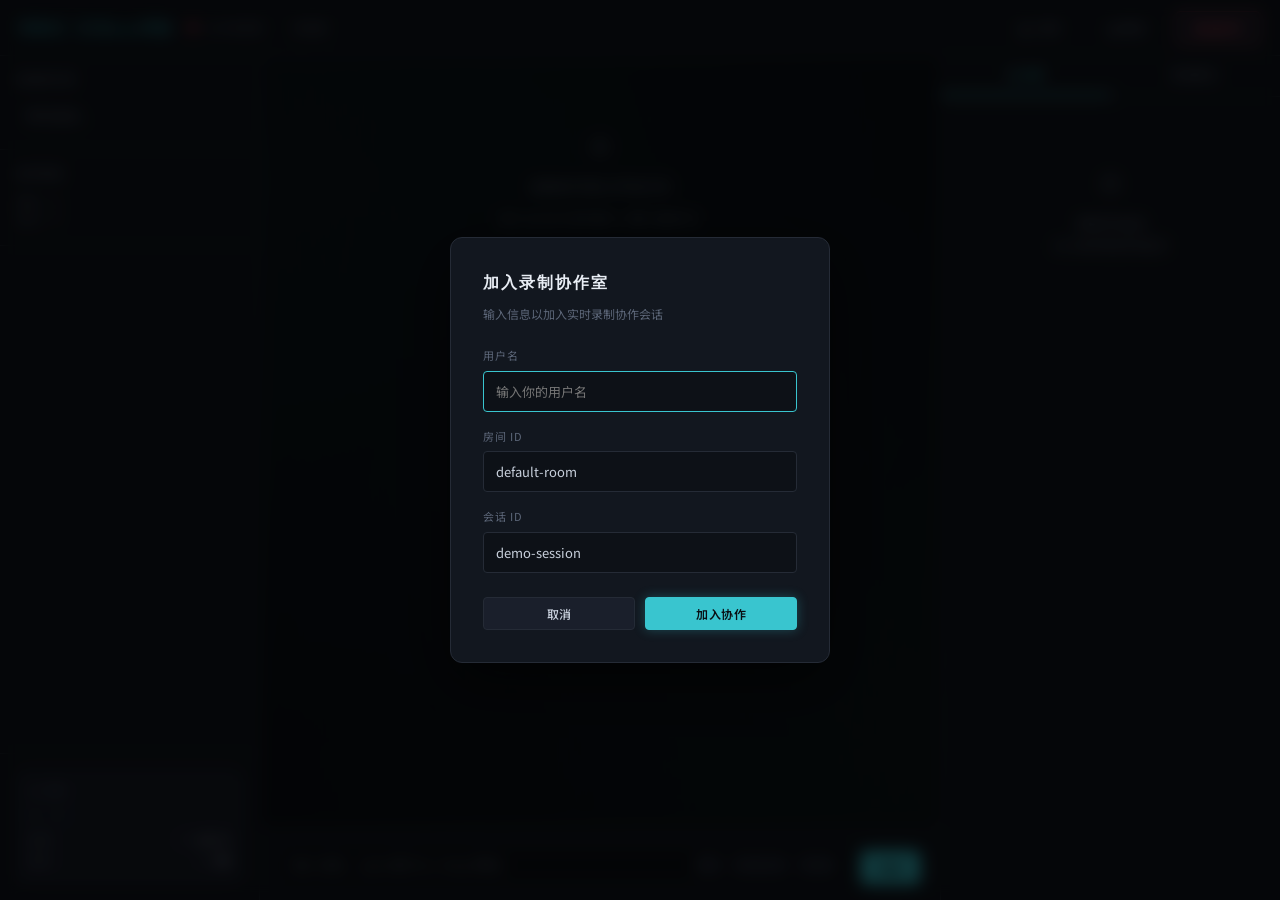
==== static/collab.html @ d2443d6e "Initial commit: Auto Agent Workflow - cross-platform desktop and web automation system FastAPI backe" ====
<!DOCTYPE html>
<html lang="zh-CN">
<head>
<meta charset="UTF-8">
<meta name="viewport" content="width=device-width, initial-scale=1.0">
<title>录制协作室 — Auto Agent Workflow</title>
<link rel="preconnect" href="https://fonts.googleapis.com">
<link rel="preconnect" href="https://fonts.gstatic.com" crossorigin>
<link href="https://fonts.googleapis.com/css2?family=Bruno+Ace&family=DM+Mono:wght@300;400;500&family=Noto+Sans+SC:wght@300;400;500;700&display=swap" rel="stylesheet">
<style>
:root {
  --bg-deep: #0a0e14;
  --bg-panel: #12171f;
  --bg-elevated: #1a1f2b;
  --bg-input: #0d1117;
  --border: #252b36;
  --border-active: #3b4456;
  --text-dim: #5c6678;
  --text-body: #8b95a5;
  --text-bright: #c8d0dc;
  --text-white: #e8edf4;
  --accent-cyan: #39c5cf;
  --accent-green: #4cdf8b;
  --accent-red: #f04b5c;
  --accent-amber: #f0b34b;
  --accent-blue: #4b8bf0;
  --accent-purple: #9b6bf0;
  --accent-cyan-dim: rgba(57,197,207,0.15);
  --accent-green-dim: rgba(76,223,139,0.15);
  --accent-red-dim: rgba(240,75,92,0.15);
  --glow-cyan: 0 0 12px rgba(57,197,207,0.3);
  --glow-green: 0 0 12px rgba(76,223,139,0.3);
  --radius-sm: 4px;
  --radius: 8px;
  --radius-lg: 12px;
  --font-display: 'Bruno Ace', system-ui, sans-serif;
  --font-mono: 'DM Mono', 'SF Mono', monospace;
  --font-body: 'Noto Sans SC', system-ui, -apple-system, sans-serif;
}

* { margin: 0; padding: 0; box-sizing: border-box; }

body {
  background: var(--bg-deep);
  color: var(--text-body);
  font-family: var(--font-body);
  font-size: 14px;
  line-height: 1.6;
  height: 100vh;
  overflow: hidden;
  display: flex;
  flex-direction: column;
}

body::before {
  content: '';
  position: fixed; inset: 0;
  background: 
    radial-gradient(ellipse at 20% 20%, rgba(57,197,207,0.04) 0%, transparent 55%),
    radial-gradient(ellipse at 80% 80%, rgba(76,223,139,0.03) 0%, transparent 55%),
    url("data:image/svg+xml,%3Csvg viewBox='0 0 256 256' xmlns='http://www.w3.org/2000/svg'%3E%3Cfilter id='n'%3E%3CfeTurbulence type='fractalNoise' baseFrequency='0.85' numOctaves='4' stitchTiles='stitch'/%3E%3C/filter%3E%3Crect width='100%25' height='100%25' filter='url(%23n)' opacity='0.025'/%3E%3C/svg%3E");
  pointer-events: none; z-index: 0;
}

header {
  background: var(--bg-panel);
  border-bottom: 1px solid var(--border);
  padding: 0 20px;
  height: 56px;
  display: flex;
  align-items: center;
  justify-content: space-between;
  z-index: 10;
  flex-shrink: 0;
}

.header-left {
  display: flex; align-items: center; gap: 16px;
}

.logo {
  font-family: var(--font-display);
  font-size: 15px;
  letter-spacing: 3px;
  color: var(--accent-cyan);
  text-transform: uppercase;
  text-shadow: 0 0 20px rgba(57,197,207,0.4);
}

.status-dot {
  width: 7px; height: 7px;
  border-radius: 50%;
  display: inline-block;
  margin-right: 6px;
}

.status-dot.online { background: var(--accent-green); box-shadow: var(--glow-green); }
.status-dot.offline { background: var(--accent-red); box-shadow: 0 0 8px rgba(240,75,92,0.4); }
.status-dot.loading { background: var(--accent-amber); box-shadow: 0 0 8px rgba(240,179,75,0.4); animation: pulse 1s infinite; }

@keyframes pulse { 0%,100% { opacity:1 } 50% { opacity:0.4 } }

.header-status {
  font-size: 11px; color: var(--text-dim);
  display: flex; align-items: center; gap: 14px;
}

.header-status span {
  display: flex; align-items: center; gap: 4px;
}

.header-right {
  display: flex; align-items: center; gap: 12px;
}

.btn {
  font-family: var(--font-body);
  font-size: 12px;
  font-weight: 500;
  padding: 7px 16px;
  border: 1px solid var(--border);
  border-radius: var(--radius-sm);
  background: var(--bg-elevated);
  color: var(--text-bright);
  cursor: pointer;
  transition: all 0.15s;
  letter-spacing: 0.5px;
}

.btn:hover { border-color: var(--border-active); background: #1e2532; }
.btn:active { transform: scale(0.97); }

.btn-primary {
  background: var(--accent-cyan);
  border-color: var(--accent-cyan);
  color: var(--bg-deep);
  font-weight: 600;
  box-shadow: var(--glow-cyan);
}
.btn-primary:hover { background: #4bd5df; }

.btn-ghost { background: transparent; border-color: transparent; color: var(--text-dim); }
.btn-ghost:hover { color: var(--text-bright); background: rgba(255,255,255,0.03); }

.btn-red { border-color: var(--accent-red); color: var(--accent-red); }
.btn-red:hover { background: var(--accent-red-dim); border-color: var(--accent-red); }

main {
  flex: 1;
  display: flex;
  overflow: hidden;
  position: relative; z-index: 1;
}

.sidebar {
  width: 260px;
  background: var(--bg-panel);
  border-right: 1px solid var(--border);
  display: flex;
  flex-direction: column;
  flex-shrink: 0;
}

.sidebar-section {
  padding: 16px;
  border-bottom: 1px solid var(--border);
}

.sidebar-section h3 {
  font-family: var(--font-display);
  font-size: 10px;
  letter-spacing: 2px;
  color: var(--text-dim);
  text-transform: uppercase;
  margin-bottom: 12px;
}

.user-list {
  list-style: none;
  display: flex; flex-direction: column; gap: 4px;
}

.user-item {
  display: flex; align-items: center; gap: 8px;
  padding: 6px 10px;
  border-radius: var(--radius-sm);
  font-size: 13px;
  color: var(--text-bright);
  transition: background 0.15s;
}

.user-item:hover { background: var(--bg-elevated); }

.user-avatar {
  width: 28px; height: 28px;
  border-radius: 50%;
  display: flex; align-items: center; justify-content: center;
  font-size: 11px; font-weight: 700;
  color: var(--bg-deep);
  flex-shrink: 0;
}

.ai-section {
  margin-top: auto;
  padding: 16px;
  border-top: 1px solid var(--border);
}

.ai-status-panel {
  background: var(--bg-elevated);
  border-radius: var(--radius);
  padding: 12px;
  border: 1px solid var(--border);
}

.ai-status-panel .label {
  font-size: 10px; color: var(--text-dim);
  letter-spacing: 1px; text-transform: uppercase;
  margin-bottom: 8px;
}

.ai-model-info {
  font-size: 12px; color: var(--accent-cyan);
  font-family: var(--font-mono);
  margin-bottom: 6px;
}

.ai-metrics {
  display: flex; flex-direction: column; gap: 4px;
  font-size: 11px; color: var(--text-dim);
  font-family: var(--font-mono);
}

.ai-metrics span { display: flex; justify-content: space-between; }
.ai-metrics .value { color: var(--text-bright); }

.content {
  flex: 1;
  display: flex;
  flex-direction: column;
  overflow: hidden;
}

.chat-area {
  flex: 1;
  overflow-y: auto;
  padding: 20px;
  display: flex;
  flex-direction: column;
  gap: 8px;
  scroll-behavior: smooth;
}

.chat-area::-webkit-scrollbar { width: 5px; }
.chat-area::-webkit-scrollbar-track { background: transparent; }
.chat-area::-webkit-scrollbar-thumb { background: var(--border); border-radius: 3px; }

.message {
  display: flex; gap: 10px;
  padding: 8px 0;
  animation: msgIn 0.25s ease-out;
}

@keyframes msgIn { from { opacity:0; transform:translateY(8px) } to { opacity:1; transform:translateY(0) } }

.msg-avatar {
  width: 32px; height: 32px;
  border-radius: var(--radius-sm);
  display: flex; align-items: center; justify-content: center;
  font-size: 11px; font-weight: 700;
  flex-shrink: 0;
  margin-top: 2px;
}

.msg-body {
  flex: 1; min-width: 0;
}

.msg-header {
  display: flex; align-items: baseline; gap: 8px;
  margin-bottom: 4px;
}

.msg-username {
  font-size: 12px; font-weight: 600;
  color: var(--text-white);
}

.msg-time {
  font-size: 10px; color: var(--text-dim);
  font-family: var(--font-mono);
}

.msg-badge {
  font-size: 9px; padding: 1px 6px;
  border-radius: 10px;
  font-weight: 500;
  letter-spacing: 0.5px;
}

.msg-badge.ai { background: var(--accent-purple); color: #fff; }
.msg-badge.system { background: var(--bg-elevated); color: var(--text-dim); border: 1px solid var(--border); }
.msg-badge.user { background: var(--accent-cyan-dim); color: var(--accent-cyan); }

.msg-content {
  font-size: 13px; color: var(--text-body);
  line-height: 1.65;
  word-break: break-word;
  white-space: pre-wrap;
}

.msg-content code {
  background: var(--bg-input);
  padding: 1px 5px;
  border-radius: 3px;
  font-family: var(--font-mono);
  font-size: 11px;
  color: var(--accent-green);
}

.message.system .msg-content { color: var(--text-dim); font-size: 12px; font-style: italic; }
.message.ai .msg-content { color: var(--text-bright); }
.message.ai .msg-avatar { background: linear-gradient(135deg, #6b3fcf, #9b6bf0); color: #fff; }
.message.system .msg-avatar { background: var(--bg-elevated); color: var(--text-dim); border: 1px solid var(--border); }

.chat-input-area {
  padding: 16px 20px;
  border-top: 1px solid var(--border);
  background: var(--bg-panel);
  display: flex; gap: 10px;
  align-items: flex-end;
}

.chat-input-row {
  flex: 1;
  display: flex; gap: 8px;
  background: var(--bg-input);
  border: 1px solid var(--border);
  border-radius: var(--radius);
  padding: 8px 12px;
  transition: border-color 0.15s;
}

.chat-input-row:focus-within {
  border-color: var(--accent-cyan);
  box-shadow: 0 0 0 2px var(--accent-cyan-dim);
}

.chat-input-row textarea {
  flex: 1;
  background: transparent;
  border: 0;
  color: var(--text-bright);
  font-family: var(--font-body);
  font-size: 13px;
  resize: none;
  outline: none;
  line-height: 1.5;
  max-height: 100px;
}

.chat-input-row textarea::placeholder { color: var(--text-dim); }

.input-hints {
  display: flex; gap: 6px;
  align-items: center;
  flex-shrink: 0;
}

.input-hint {
  font-size: 10px; color: var(--text-dim);
  font-family: var(--font-mono);
  padding: 2px 6px;
  border-radius: 3px;
  background: var(--bg-elevated);
  cursor: pointer;
  transition: all 0.15s;
}

.input-hint:hover { color: var(--accent-cyan); background: var(--accent-cyan-dim); }

.recording-panel {
  background: var(--bg-panel);
  border-left: 1px solid var(--border);
  width: 340px;
  flex-shrink: 0;
  display: flex;
  flex-direction: column;
  overflow: hidden;
}

.panel-tabs {
  display: flex;
  border-bottom: 1px solid var(--border);
}

.panel-tab {
  flex: 1;
  padding: 10px;
  text-align: center;
  font-size: 11px;
  font-weight: 500;
  color: var(--text-dim);
  cursor: pointer;
  border-bottom: 2px solid transparent;
  transition: all 0.15s;
  letter-spacing: 0.5px;
}

.panel-tab:hover { color: var(--text-bright); }
.panel-tab.active { color: var(--accent-cyan); border-bottom-color: var(--accent-cyan); }

.panel-content {
  flex: 1; overflow-y: auto; padding: 16px;
}

.panel-content::-webkit-scrollbar { width: 5px; }
.panel-content::-webkit-scrollbar-track { background: transparent; }
.panel-content::-webkit-scrollbar-thumb { background: var(--border); border-radius: 3px; }

.empty-state {
  display: flex; flex-direction: column; align-items: center;
  justify-content: center; padding: 40px 20px;
  color: var(--text-dim); text-align: center; gap: 8px;
}

.empty-state .icon { font-size: 32px; opacity: 0.4; }

.streaming-indicator {
  font-family: var(--font-mono);
  font-size: 11px;
  color: var(--accent-cyan);
  padding: 8px 12px;
  background: var(--accent-cyan-dim);
  border-radius: var(--radius-sm);
  margin-bottom: 8px;
  display: none;
}

.streaming-indicator.active { display: block; }

.ai-card {
  background: var(--bg-elevated);
  border: 1px solid var(--border);
  border-radius: var(--radius);
  padding: 12px;
  margin-bottom: 10px;
}

.ai-card .card-header {
  display: flex; justify-content: space-between; align-items: center;
  margin-bottom: 8px;
}

.ai-card .card-label {
  font-size: 10px; letter-spacing: 1px;
  text-transform: uppercase;
  color: var(--accent-purple);
  font-weight: 600;
}

.ai-card .card-time {
  font-size: 10px; color: var(--text-dim);
  font-family: var(--font-mono);
}

.ai-card .card-text {
  font-size: 12px; color: var(--text-bright);
  line-height: 1.6;
}

.narrative-card {
  background: var(--bg-elevated);
  border: 1px solid var(--border);
  border-radius: var(--radius);
  padding: 14px;
  margin-bottom: 10px;
}

.narrative-card .narrative-title {
  font-size: 13px; font-weight: 600;
  color: var(--text-white);
  margin-bottom: 8px;
}

.narrative-card .narrative-list {
  list-style: none;
  display: flex; flex-direction: column; gap: 4px;
}

.narrative-card .narrative-list li {
  font-size: 12px; color: var(--text-body);
  padding-left: 16px;
  position: relative;
}

.narrative-card .narrative-list li::before {
  content: '›';
  position: absolute; left: 0;
  color: var(--accent-cyan);
  font-weight: 700;
}

.narrative-section { margin-top: 10px; }
.narrative-section .section-label {
  font-size: 10px; color: var(--text-dim);
  text-transform: uppercase;
  letter-spacing: 1px;
  margin-bottom: 4px;
}

.narrative-section .risk-item { color: var(--accent-amber); }
.narrative-section .improve-item { color: var(--accent-green); }

.join-overlay {
  position: fixed; inset: 0; z-index: 100;
  background: rgba(0,0,0,0.7);
  display: flex; align-items: center; justify-content: center;
  backdrop-filter: blur(8px);
}

.join-dialog {
  background: var(--bg-panel);
  border: 1px solid var(--border);
  border-radius: var(--radius-lg);
  padding: 32px;
  width: 380px;
  box-shadow: 0 20px 60px rgba(0,0,0,0.5);
}

.join-dialog h2 {
  font-family: var(--font-display);
  font-size: 16px; letter-spacing: 2px;
  color: var(--text-white);
  margin-bottom: 8px;
  text-transform: uppercase;
}

.join-dialog .subtitle {
  font-size: 12px; color: var(--text-dim);
  margin-bottom: 24px;
}

.form-group { margin-bottom: 16px; }
.form-group label {
  display: block;
  font-size: 11px; color: var(--text-dim);
  margin-bottom: 6px;
  text-transform: uppercase;
  letter-spacing: 1px;
}
.form-group input, .form-group select {
  width: 100%;
  padding: 10px 12px;
  background: var(--bg-input);
  border: 1px solid var(--border);
  border-radius: var(--radius-sm);
  color: var(--text-bright);
  font-family: var(--font-body);
  font-size: 13px;
  outline: none;
  transition: border-color 0.15s;
}
.form-group input:focus, .form-group select:focus {
  border-color: var(--accent-cyan);
}

.form-actions { display: flex; gap: 10px; margin-top: 24px; }
.form-actions .btn { flex: 1; justify-content: center; text-align: center; }

.toast {
  position: fixed; bottom: 24px; right: 24px; z-index: 200;
  background: var(--bg-elevated);
  border: 1px solid var(--border);
  border-radius: var(--radius);
  padding: 12px 18px;
  font-size: 13px;
  color: var(--text-bright);
  box-shadow: 0 8px 32px rgba(0,0,0,0.4);
  animation: toastIn 0.3s ease-out;
  max-width: 350px;
}

@keyframes toastIn { from { opacity:0; transform:translateY(12px) } to { opacity:1; transform:translateY(0) } }

@media (max-width: 900px) {
  .sidebar { width: 200px; }
  .recording-panel { width: 280px; }
}
@media (max-width: 700px) {
  .sidebar { display: none; }
  .recording-panel { display: none; }
}
</style>
</head>
<body>

<header>
  <div class="header-left">
    <span class="logo">REC COLLAB</span>
    <div class="header-status">
      <span><span class="status-dot" id="llmDot"></span><span id="llmLabel">LLM 检测中</span></span>
      <span><span class="status-dot" id="wsDot"></span><span id="wsLabel">未连接</span></span>
      <span id="userCount" style="color:var(--text-dim)"></span>
    </div>
  </div>
  <div class="header-right">
    <button class="btn btn-ghost" onclick="togglePanel('analysis')" title="分析面板">◧ 分析</button>
    <button class="btn btn-ghost" onclick="togglePanel('suggestions')" title="AI 建议">◨ 建议</button>
    <button class="btn btn-red" id="btnLeave" onclick="leaveRoom()">退出协作</button>
  </div>
</header>

<main>
  <aside class="sidebar">
    <div class="sidebar-section">
      <h3>在线协作者</h3>
      <ul class="user-list" id="userList">
        <li class="user-item" style="color:var(--text-dim)">等待连接...</li>
      </ul>
    </div>
    <div class="sidebar-section">
      <h3>会话信息</h3>
      <div style="font-size:11px;color:var(--text-dim);font-family:var(--font-mono)">
        <div>房间: <span id="roomIdDisplay" style="color:var(--text-bright)">—</span></div>
        <div>会话: <span id="sessionIdDisplay" style="color:var(--text-bright)">—</span></div>
      </div>
    </div>
    <div class="ai-section">
      <div class="ai-status-panel">
        <div class="label">AI 引擎</div>
        <div class="ai-model-info" id="aiModel">—</div>
        <div class="ai-metrics">
          <span>速度 <span class="value" id="aiSpeed">— tok/s</span></span>
          <span>显存 <span class="value" id="aiVRAM">— MB</span></span>
        </div>
      </div>
    </div>
  </aside>

  <div class="content">
    <div class="chat-area" id="chatArea">
      <div class="empty-state">
        <div class="icon">◈</div>
        <div>连接协作室以开始交流</div>
        <div style="font-size:11px;margin-top:4px">输入 @ai 向 AI 助手提问，使用 / 触发命令</div>
      </div>
    </div>
    <div class="chat-input-area">
      <div class="chat-input-row">
        <textarea id="chatInput" rows="1" placeholder="输入消息... (@ai 提问 AI, /help 帮助)" onkeydown="handleInputKey(event)"></textarea>
        <div class="input-hints">
          <span class="input-hint" onclick="insertHint('@ai ')">@ai</span>
          <span class="input-hint" onclick="insertHint('/analyze')">/analyze</span>
          <span class="input-hint" onclick="insertHint('/help')">/help</span>
        </div>
      </div>
      <button class="btn btn-primary" onclick="sendMessage()">发送</button>
    </div>
  </div>

  <aside class="recording-panel" id="recordingPanel">
    <div class="panel-tabs">
      <div class="panel-tab active" data-tab="analysis" onclick="switchTab('analysis')">AI 分析</div>
      <div class="panel-tab" data-tab="suggestions" onclick="switchTab('suggestions')">智能建议</div>
    </div>
    <div class="panel-content" id="panelContent">
      <div class="empty-state">
        <div class="icon">◈</div>
        <div>录制开始后<br>AI 分析将实时显示</div>
      </div>
    </div>
  </aside>
</main>

<div class="join-overlay" id="joinOverlay">
  <div class="join-dialog">
    <h2>加入录制协作室</h2>
    <p class="subtitle">输入信息以加入实时录制协作会话</p>
    <div class="form-group">
      <label>用户名</label>
      <input type="text" id="joinUsername" placeholder="输入你的用户名" value="" autofocus>
    </div>
    <div class="form-group">
      <label>房间 ID</label>
      <input type="text" id="joinRoomId" placeholder="协作房间 ID" value="default-room">
    </div>
    <div class="form-group">
      <label>会话 ID</label>
      <input type="text" id="joinSessionId" placeholder="录制会话 ID" value="demo-session">
    </div>
    <div class="form-actions">
      <button class="btn" onclick="closeJoinDialog()">取消</button>
      <button class="btn btn-primary" onclick="joinRoom()">加入协作</button>
    </div>
  </div>
</div>

<script>
(function() {
  'use strict';

  const state = {
    roomId: '',
    sessionId: '',
    username: '',
    userId: '',
    ws: null,
    connected: false,
    llmReady: false,
    users: [],
    currentTab: 'analysis',
    aiMessages: [],
    suggestions: [],
    narratives: [],
  };

  const $ = (s) => document.querySelector(s);
  const $$ = (s) => document.querySelectorAll(s);

  const chatArea = $('#chatArea');
  const chatInput = $('#chatInput');
  const joinOverlay = $('#joinOverlay');
  const userList = $('#userList');
  const panelContent = $('#panelContent');

  window.joinRoom = joinRoom;
  window.leaveRoom = leaveRoom;
  window.sendMessage = sendMessage;
  window.handleInputKey = handleInputKey;
  window.insertHint = insertHint;
  window.switchTab = switchTab;
  window.closeJoinDialog = closeJoinDialog;
  window.togglePanel = togglePanel;

  const avatarColors = [
    ['#39c5cf','#1a6b72'], ['#4cdf8b','#1a6b3a'],
    ['#f0b34b','#7a5518'], ['#4b8bf0','#1a3f7a'],
    ['#9b6bf0','#4a2b8a'], ['#f04b5c','#7a1a24'],
    ['#39c5cf','#1a6b72'], ['#4cdf8b','#1a6b3a'],
  ];

  function getAvatarColor(i) {
    return avatarColors[i % avatarColors.length];
  }

  function getInitials(name) {
    return (name || '?').slice(0, 2).toUpperCase();
  }

  function createAvatar(username, index) {
    const [bg, _] = getAvatarColor(index || 0);
    return `<div class="user-avatar" style="background:${bg};color:#0a0e14">${getInitials(username)}</div>`;
  }

  async function init() {
    const params = new URLSearchParams(window.location.search);
    const roomFromUrl = params.get('room');
    const sessionFromUrl = params.get('session');
    const userFromUrl = params.get('user');

    if (roomFromUrl) $('#joinRoomId').value = roomFromUrl;
    if (sessionFromUrl) $('#joinSessionId').value = sessionFromUrl;
    if (userFromUrl) $('#joinUsername').value = userFromUrl;

    await checkLocalLLM();

    if (roomFromUrl && userFromUrl) {
      state.roomId = roomFromUrl;
      state.sessionId = sessionFromUrl || 'default-session';
      state.username = userFromUrl;
      await connectWebSocket();
      return;
    }

    joinOverlay.style.display = 'flex';
    setTimeout(() => $('#joinUsername').focus(), 100);
  }

  async function checkLocalLLM() {
    try {
      const resp = await fetch('/api/collab/local-llm/status');
      const data = await resp.json();
      updateLLMStatus(data);
    } catch (e) {
      updateLLMStatus({ enabled: false, running: false });
    }
  }

  function updateLLMStatus(data) {
    const dot = $('#llmDot');
    const label = $('#llmLabel');
    dot.className = 'status-dot';
    if (!data.enabled) {
      dot.classList.add('offline');
      label.textContent = 'LLM 未启用';
    } else if (data.running && data.model_loaded) {
      dot.classList.add('online');
      const engineLabel = { vllm: 'vLLM', mlx: 'MLX', auto: 'Auto' };
      label.textContent = (engineLabel[data.engine] || data.engine || 'LLM') + ' 就绪';
      state.llmReady = true;
    } else if (data.enabled && !data.running) {
      dot.classList.add('offline');
      label.textContent = 'LLM 离线';
    } else {
      dot.classList.add('loading');
      label.textContent = 'LLM 加载中';
    }

    const engineLabel = { vllm: 'vLLM', mlx: 'MLX', auto: 'Auto' };
    $('#aiModel').textContent = `${engineLabel[data.engine] || data.engine || '—'} · ${data.model || '—'}`;
    $('#aiSpeed').textContent = data.tokens_per_second ? `${data.tokens_per_second} tok/s` : '— tok/s';
    $('#aiVRAM').textContent = data.vram_used_mb ? `${data.vram_used_mb} MB` : '— MB';
    if (data.gpu_name) {
      document.querySelector('#aiModel').title = `GPU: ${data.gpu_name}`;
    }
  }

  async function joinRoom() {
    const username = $('#joinUsername').value.trim();
    const roomId = $('#joinRoomId').value.trim();
    const sessionId = $('#joinSessionId').value.trim();

    if (!username) { showToast('请输入用户名'); return; }
    if (!roomId) { showToast('请输入房间 ID'); return; }
    if (!sessionId) { showToast('请输入会话 ID'); return; }

    state.roomId = roomId;
    state.sessionId = sessionId;
    state.username = username;

    await connectWebSocket();
  }

  async function connectWebSocket() {
    const proto = window.location.protocol === 'https:' ? 'wss:' : 'ws:';
    const host = window.location.host;
    const wsUrl = `${proto}//${host}/api/collab/ws/${state.roomId}?session_id=${encodeURIComponent(state.sessionId)}&username=${encodeURIComponent(state.username)}`;

    try {
      state.ws = new WebSocket(wsUrl);

      state.ws.onopen = () => {
        state.connected = true;
        joinOverlay.style.display = 'none';
        updateWSStatus(true);
        $('#roomIdDisplay').textContent = state.roomId;
        $('#sessionIdDisplay').textContent = state.sessionId;
        chatInput.focus();
      };

      state.ws.onmessage = (event) => {
        try {
          const msg = JSON.parse(event.data);
          handleWSMessage(msg);
        } catch (e) {
          console.error('WS parse error:', e);
        }
      };

      state.ws.onclose = (event) => {
        state.connected = false;
        updateWSStatus(false);
        if (event.code !== 1000) {
          showToast('连接已断开，正在尝试重连...');
          setTimeout(() => {
            if (!state.connected) connectWebSocket();
          }, 3000);
        }
      };

      state.ws.onerror = () => {
        updateWSStatus(false);
      };

    } catch (e) {
      showToast('连接失败: ' + e.message);
    }
  }

  function updateWSStatus(connected) {
    const dot = $('#wsDot');
    const label = $('#wsLabel');
    dot.className = 'status-dot';
    if (connected) {
      dot.classList.add('online');
      label.textContent = '已连接';
    } else {
      dot.classList.add('offline');
      label.textContent = '未连接';
    }
  }

  function handleWSMessage(msg) {
    switch (msg.type) {
      case 'room_joined':
        state.userId = msg.user_id;
        state.users = msg.users || [];
        renderUserList();
        if (msg.history) renderHistory(msg.history);
        break;

      case 'chat_message':
        appendMessage(msg);
        break;

      case 'users_update':
        state.users = msg.users || [];
        renderUserList();
        $('#userCount').textContent = msg.count ? `${msg.count} 人在线` : '';
        break;

      case 'ai_stream':
        handleAIStream(msg);
        break;

      case 'ai_suggestion':
        state.suggestions.push(msg);
        if (state.currentTab === 'suggestions') renderSuggestions();
        break;

      case 'flow_narrative':
        state.narratives.push(msg);
        if (state.currentTab === 'analysis') renderNarratives();
        break;

      case 'heartbeat':
      case 'pong':
        break;

      case 'error':
        showToast(msg.message || '发生错误');
        break;
    }
  }

  function renderHistory(messages) {
    const hadContent = chatArea.querySelector('.message') !== null;
    if (!hadContent) chatArea.innerHTML = '';

    for (const msg of messages) {
      appendMessage(msg, true);
    }
  }

  function appendMessage(msg, isHistory = false) {
    const firstMsg = chatArea.querySelector('.empty-state');
    if (firstMsg) firstMsg.remove();

    const div = document.createElement('div');
    div.className = `message ${msg.role}`;
    if (!isHistory) div.style.animation = 'msgIn 0.25s ease-out';

    const timeStr = msg.timestamp
      ? new Date(msg.timestamp * 1000).toLocaleTimeString('zh-CN', { hour: '2-digit', minute: '2-digit' })
      : '';

    let badgeHtml = '';
    if (msg.role === 'ai') badgeHtml = '<span class="msg-badge ai">AI</span>';
    else if (msg.role === 'system') badgeHtml = '<span class="msg-badge system">系统</span>';

    let avatarHtml = '';
    if (msg.role === 'ai') {
      avatarHtml = `<div class="msg-avatar" style="background:linear-gradient(135deg,#6b3fcf,#9b6bf0);color:#fff">AI</div>`;
    } else if (msg.role === 'system') {
      avatarHtml = `<div class="msg-avatar" style="background:var(--bg-elevated);color:var(--text-dim);border:1px solid var(--border)">S</div>`;
    } else {
      const userIndex = state.users.indexOf(msg.username);
      const [bg] = getAvatarColor(userIndex >= 0 ? userIndex : Math.abs(hashStr(msg.username)));
      avatarHtml = `<div class="msg-avatar" style="background:${bg};color:#0a0e14">${getInitials(msg.username)}</div>`;
    }

    div.innerHTML = `
      ${avatarHtml}
      <div class="msg-body">
        <div class="msg-header">
          <span class="msg-username">${escHtml(msg.username)}</span>
          ${badgeHtml}
          <span class="msg-time">${timeStr}</span>
        </div>
        <div class="msg-content">${escHtml(msg.content)}</div>
      </div>
    `;

    chatArea.appendChild(div);
    chatArea.scrollTop = chatArea.scrollHeight;
  }

  let streamEl = null;
  let streamContent = '';

  function handleAIStream(msg) {
    if (!msg.message_id) return;

    if (!streamEl || streamEl.dataset.msgId !== msg.message_id) {
      streamContent = '';
      const firstMsg = chatArea.querySelector('.empty-state');
      if (firstMsg) firstMsg.remove();

      streamEl = document.createElement('div');
      streamEl.className = 'message ai';
      streamEl.dataset.msgId = msg.message_id;
      streamEl.innerHTML = `
        <div class="msg-avatar" style="background:linear-gradient(135deg,#6b3fcf,#9b6bf0);color:#fff">AI</div>
        <div class="msg-body">
          <div class="msg-header">
            <span class="msg-username">${escHtml(msg.username || 'AI 分析助手')}</span>
            <span class="msg-badge ai">AI</span>
          </div>
          <div class="msg-content streaming">${streamingCursor()}</div>
        </div>
      `;
      chatArea.appendChild(streamEl);
    }

    if (!msg.is_final && msg.token) {
      streamContent += msg.token;
      const contentEl = streamEl.querySelector('.msg-content');
      if (contentEl) contentEl.innerHTML = escHtml(streamContent) + streamingCursor();
    }

    if (msg.is_final) {
      const contentEl = streamEl.querySelector('.msg-content');
      if (contentEl) {
        contentEl.innerHTML = escHtml(msg.full_response || streamContent);
        contentEl.classList.remove('streaming');
      }
      streamEl = null;
      streamContent = '';
    }

    chatArea.scrollTop = chatArea.scrollHeight;
  }

  function streamingCursor() {
    return '<span style="animation:pulse 0.6s infinite;color:var(--accent-cyan)">▌</span>';
  }

  function sendMessage() {
    if (!state.connected || !state.ws) return;

    const content = chatInput.value.trim();
    if (!content) return;

    let msgType = 'chat';
    if (content.startsWith('@ai')) {
      msgType = 'ai_query';
    } else if (content.startsWith('/')) {
      msgType = 'command';
    }

    state.ws.send(JSON.stringify({
      type: msgType,
      content: content,
    }));

    chatInput.value = '';
    chatInput.style.height = 'auto';
    chatInput.focus();
  }

  function handleInputKey(e) {
    if (e.key === 'Enter' && !e.shiftKey) {
      e.preventDefault();
      sendMessage();
    }
    autoResize(e.target);
  }

  function autoResize(el) {
    el.style.height = 'auto';
    el.style.height = Math.min(el.scrollHeight, 100) + 'px';
  }

  function insertHint(text) {
    chatInput.value = text;
    chatInput.focus();
  }

  function renderUserList() {
    if (state.users.length === 0) {
      userList.innerHTML = '<li class="user-item" style="color:var(--text-dim)">暂无用户</li>';
      return;
    }

    userList.innerHTML = state.users.map((u, i) => {
      const [bg] = getAvatarColor(i);
      return `
        <li class="user-item">
          <div class="user-avatar" style="background:${bg};color:#0a0e14">${getInitials(u)}</div>
          ${escHtml(u)}${u === state.username ? ' <span style="color:var(--accent-cyan);font-size:10px">(你)</span>' : ''}
        </li>
      `;
    }).join('');

    $('#userCount').textContent = `${state.users.length} 人在线`;
  }

  function renderNarratives() {
    if (state.narratives.length === 0) {
      panelContent.innerHTML = '<div class="empty-state"><div class="icon">◈</div><div>等待 AI 分析结果...</div></div>';
      return;
    }

    panelContent.innerHTML = state.narratives.map(n => `
      <div class="narrative-card">
        <div class="narrative-title">${escHtml(n.summary)}</div>
        ${n.steps && n.steps.length ? `
        <div class="narrative-section">
          <div class="section-label">操作步骤</div>
          <ol class="narrative-list">
            ${n.steps.map(s => `<li>${escHtml(s)}</li>`).join('')}
          </ol>
        </div>` : ''}
        ${n.risks && n.risks.length ? `
        <div class="narrative-section">
          <div class="section-label">潜在风险</div>
          <ul class="narrative-list">
            ${n.risks.map(r => `<li class="risk-item">${escHtml(r)}</li>`).join('')}
          </ul>
        </div>` : ''}
        ${n.improvements && n.improvements.length ? `
        <div class="narrative-section">
          <div class="section-label">改进建议</div>
          <ul class="narrative-list">
            ${n.improvements.map(i => `<li class="improve-item">${escHtml(i)}</li>`).join('')}
          </ul>
        </div>` : ''}
      </div>
    `).join('');

    panelContent.scrollTop = panelContent.scrollHeight;
  }

  function renderSuggestions() {
    if (state.suggestions.length === 0) {
      panelContent.innerHTML = '<div class="empty-state"><div class="icon">◨</div><div>录制开始后<br>智能建议将显示在此</div></div>';
      return;
    }

    panelContent.innerHTML = state.suggestions.slice().reverse().map(s => `
      <div class="ai-card">
        <div class="card-header">
          <span class="card-label">${escHtml(s.category || '分析')}</span>
          <span class="card-time">${formatTime(s.timestamp)}</span>
        </div>
        <div class="card-text">${escHtml(s.message)}</div>
        ${s.tokens_per_second ? `<div style="font-size:10px;color:var(--text-dim);margin-top:6px;font-family:var(--font-mono)">${s.tokens_per_second} tok/s · ${s.elapsed_ms}ms</div>` : ''}
      </div>
    `).join('');

    panelContent.scrollTop = panelContent.scrollHeight;
  }

  function switchTab(tab) {
    state.currentTab = tab;
    $$('.panel-tab').forEach(t => t.classList.remove('active'));
    document.querySelector(`[data-tab="${tab}"]`)?.classList.add('active');

    if (tab === 'analysis') renderNarratives();
    else if (tab === 'suggestions') renderSuggestions();
  }

  function togglePanel(tab) {
    switchTab(tab);
    const panel = $('#recordingPanel');
    if (panel.style.display === 'none') {
      panel.style.display = 'flex';
    }
  }

  function leaveRoom() {
    if (state.ws) {
      state.ws.close(1000, 'user_left');
      state.ws = null;
    }
    state.connected = false;
    state.users = [];
    updateWSStatus(false);
    renderUserList();
    $('#userCount').textContent = '';
    chatArea.innerHTML = '<div class="empty-state"><div class="icon">◈</div><div>已退出协作室</div></div>';
    panelContent.innerHTML = '<div class="empty-state"><div class="icon">◈</div><div>已退出协作室</div></div>';
    state.aiMessages = [];
    state.suggestions = [];
    state.narratives = [];
    joinOverlay.style.display = 'flex';
    $('#joinUsername').focus();
  }

  function closeJoinDialog() {
    if (state.connected) {
      joinOverlay.style.display = 'none';
    }
  }

  function showToast(msg) {
    const existing = document.querySelector('.toast');
    if (existing) existing.remove();

    const toast = document.createElement('div');
    toast.className = 'toast';
    toast.textContent = msg;
    document.body.appendChild(toast);

    setTimeout(() => toast.remove(), 3500);
  }

  function escHtml(s) {
    if (!s) return '';
    return String(s)
      .replace(/&/g, '&amp;')
      .replace(/</g, '&lt;')
      .replace(/>/g, '&gt;')
      .replace(/"/g, '&quot;');
  }

  function hashStr(s) {
    let h = 0;
    for (let i = 0; i < s.length; i++) {
      h = ((h << 5) - h) + s.charCodeAt(i);
      h |= 0;
    }
    return Math.abs(h);
  }

  function formatTime(ts) {
    if (!ts) return '';
    return new Date(ts * 1000).toLocaleTimeString('zh-CN', { hour: '2-digit', minute: '2-digit', second: '2-digit' });
  }

  document.addEventListener('DOMContentLoaded', init);

  window.addEventListener('beforeunload', () => {
    if (state.ws && state.connected) {
      state.ws.close(1000, 'page_unload');
    }
  });

  document.addEventListener('click', (e) => {
    if (e.target === joinOverlay && state.connected) {
      joinOverlay.style.display = 'none';
    }
  });
})();
</script>
</body>
</html>
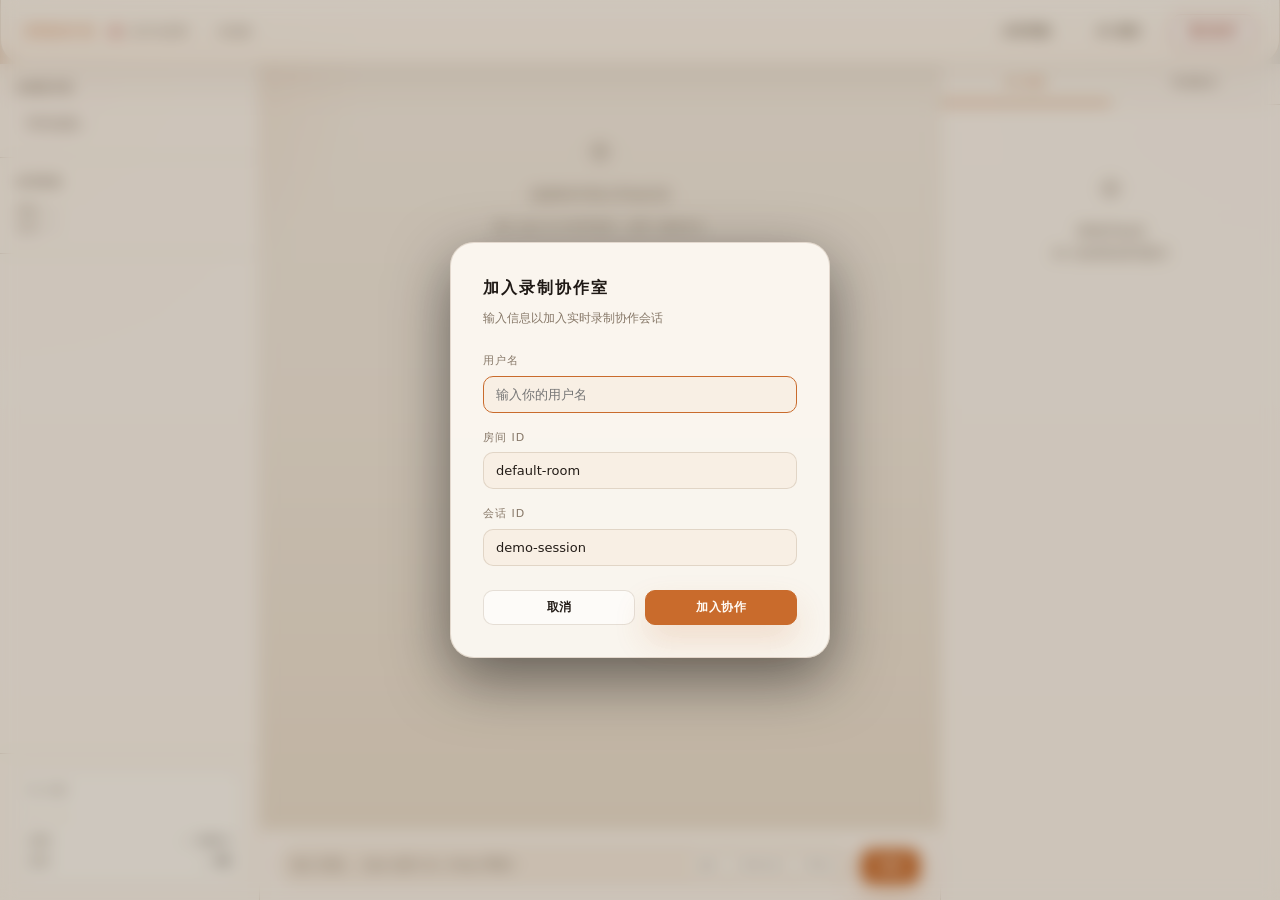
==== commit d026ce2d: "Add MiniCPM vision fallback and UI/test fixes" ====
--- a/static/collab.html
+++ b/static/collab.html
@@ -4,44 +4,45 @@
 <meta charset="UTF-8">
 <meta name="viewport" content="width=device-width, initial-scale=1.0">
 <title>录制协作室 — Auto Agent Workflow</title>
-<link rel="preconnect" href="https://fonts.googleapis.com">
-<link rel="preconnect" href="https://fonts.gstatic.com" crossorigin>
-<link href="https://fonts.googleapis.com/css2?family=Bruno+Ace&family=DM+Mono:wght@300;400;500&family=Noto+Sans+SC:wght@300;400;500;700&display=swap" rel="stylesheet">
+<link rel="stylesheet" href="/ui-theme.css">
 <style>
 :root {
-  --bg-deep: #0a0e14;
-  --bg-panel: #12171f;
-  --bg-elevated: #1a1f2b;
-  --bg-input: #0d1117;
-  --border: #252b36;
-  --border-active: #3b4456;
-  --text-dim: #5c6678;
-  --text-body: #8b95a5;
-  --text-bright: #c8d0dc;
-  --text-white: #e8edf4;
-  --accent-cyan: #39c5cf;
-  --accent-green: #4cdf8b;
-  --accent-red: #f04b5c;
-  --accent-amber: #f0b34b;
-  --accent-blue: #4b8bf0;
-  --accent-purple: #9b6bf0;
-  --accent-cyan-dim: rgba(57,197,207,0.15);
-  --accent-green-dim: rgba(76,223,139,0.15);
-  --accent-red-dim: rgba(240,75,92,0.15);
-  --glow-cyan: 0 0 12px rgba(57,197,207,0.3);
-  --glow-green: 0 0 12px rgba(76,223,139,0.3);
-  --radius-sm: 4px;
-  --radius: 8px;
-  --radius-lg: 12px;
-  --font-display: 'Bruno Ace', system-ui, sans-serif;
-  --font-mono: 'DM Mono', 'SF Mono', monospace;
+  --bg-deep: #f4ede3;
+  --bg-panel: rgba(255, 251, 245, 0.9);
+  --bg-elevated: #fffdf8;
+  --bg-input: #f8efe4;
+  --border: rgba(121, 94, 61, 0.18);
+  --border-active: rgba(121, 94, 61, 0.32);
+  --text-dim: #877868;
+  --text-body: #66594c;
+  --text-bright: #241d18;
+  --text-white: #1f1915;
+  --accent-cyan: #c96b2c;
+  --accent-green: #2d7b58;
+  --accent-red: #b45543;
+  --accent-amber: #b9781c;
+  --accent-blue: #356c9f;
+  --accent-purple: #785fb6;
+  --accent-cyan-dim: rgba(201, 107, 44, 0.12);
+  --accent-green-dim: rgba(45, 123, 88, 0.14);
+  --accent-red-dim: rgba(180, 85, 67, 0.14);
+  --glow-cyan: 0 16px 32px rgba(201, 107, 44, 0.18);
+  --glow-green: 0 14px 30px rgba(45, 123, 88, 0.16);
+  --radius-sm: 10px;
+  --radius: 16px;
+  --radius-lg: 24px;
+  --font-display: 'IBM Plex Mono', 'SF Mono', monospace;
+  --font-mono: 'IBM Plex Mono', 'SF Mono', monospace;
   --font-body: 'Noto Sans SC', system-ui, -apple-system, sans-serif;
 }
 
 * { margin: 0; padding: 0; box-sizing: border-box; }
 
 body {
-  background: var(--bg-deep);
+  background:
+    radial-gradient(circle at top left, rgba(201,107,44,0.18), transparent 24%),
+    radial-gradient(circle at top right, rgba(53,108,159,0.08), transparent 20%),
+    linear-gradient(180deg, #f8f2ea 0%, var(--bg-deep) 44%, #ece1d1 100%);
   color: var(--text-body);
   font-family: var(--font-body);
   font-size: 14px;
@@ -56,22 +57,28 @@
   content: '';
   position: fixed; inset: 0;
   background: 
-    radial-gradient(ellipse at 20% 20%, rgba(57,197,207,0.04) 0%, transparent 55%),
-    radial-gradient(ellipse at 80% 80%, rgba(76,223,139,0.03) 0%, transparent 55%),
-    url("data:image/svg+xml,%3Csvg viewBox='0 0 256 256' xmlns='http://www.w3.org/2000/svg'%3E%3Cfilter id='n'%3E%3CfeTurbulence type='fractalNoise' baseFrequency='0.85' numOctaves='4' stitchTiles='stitch'/%3E%3C/filter%3E%3Crect width='100%25' height='100%25' filter='url(%23n)' opacity='0.025'/%3E%3C/svg%3E");
+    linear-gradient(rgba(121, 94, 61, 0.05) 1px, transparent 1px),
+    linear-gradient(90deg, rgba(121, 94, 61, 0.05) 1px, transparent 1px);
+  background-size: 28px 28px;
   pointer-events: none; z-index: 0;
+  mask-image: linear-gradient(180deg, rgba(255,255,255,0.38), transparent 100%);
+  opacity: 0.24;
 }
 
 header {
-  background: var(--bg-panel);
+  background: linear-gradient(180deg, rgba(255, 251, 245, 0.94), rgba(255, 247, 238, 0.86));
   border-bottom: 1px solid var(--border);
-  padding: 0 20px;
-  height: 56px;
+  border-left: 1px solid var(--border);
+  border-right: 1px solid var(--border);
+  border-radius: 0 0 24px 24px;
+  padding: 0 24px;
+  height: 64px;
   display: flex;
   align-items: center;
   justify-content: space-between;
   z-index: 10;
   flex-shrink: 0;
+  box-shadow: 0 16px 42px rgba(103, 73, 37, 0.08);
 }
 
 .header-left {
@@ -80,11 +87,10 @@
 
 .logo {
   font-family: var(--font-display);
-  font-size: 15px;
-  letter-spacing: 3px;
+  font-size: 12px;
+  letter-spacing: 0.18em;
   color: var(--accent-cyan);
   text-transform: uppercase;
-  text-shadow: 0 0 20px rgba(57,197,207,0.4);
 }
 
 .status-dot {
@@ -116,31 +122,31 @@
 .btn {
   font-family: var(--font-body);
   font-size: 12px;
-  font-weight: 500;
-  padding: 7px 16px;
+  font-weight: 600;
+  padding: 8px 16px;
   border: 1px solid var(--border);
   border-radius: var(--radius-sm);
-  background: var(--bg-elevated);
+  background: rgba(255, 255, 255, 0.58);
   color: var(--text-bright);
   cursor: pointer;
   transition: all 0.15s;
   letter-spacing: 0.5px;
 }
 
-.btn:hover { border-color: var(--border-active); background: #1e2532; }
+.btn:hover { border-color: var(--border-active); background: rgba(121, 94, 61, 0.08); }
 .btn:active { transform: scale(0.97); }
 
 .btn-primary {
   background: var(--accent-cyan);
   border-color: var(--accent-cyan);
-  color: var(--bg-deep);
+  color: #fffaf4;
   font-weight: 600;
   box-shadow: var(--glow-cyan);
 }
-.btn-primary:hover { background: #4bd5df; }
+.btn-primary:hover { background: #ac581f; }
 
 .btn-ghost { background: transparent; border-color: transparent; color: var(--text-dim); }
-.btn-ghost:hover { color: var(--text-bright); background: rgba(255,255,255,0.03); }
+.btn-ghost:hover { color: var(--text-bright); background: rgba(121, 94, 61, 0.08); }
 
 .btn-red { border-color: var(--accent-red); color: var(--accent-red); }
 .btn-red:hover { background: var(--accent-red-dim); border-color: var(--accent-red); }
@@ -169,7 +175,7 @@
 .sidebar-section h3 {
   font-family: var(--font-display);
   font-size: 10px;
-  letter-spacing: 2px;
+  letter-spacing: 0.16em;
   color: var(--text-dim);
   text-transform: uppercase;
   margin-bottom: 12px;
@@ -514,7 +520,7 @@
 
 .join-overlay {
   position: fixed; inset: 0; z-index: 100;
-  background: rgba(0,0,0,0.7);
+  background: rgba(67, 48, 26, 0.26);
   display: flex; align-items: center; justify-content: center;
   backdrop-filter: blur(8px);
 }
@@ -576,7 +582,7 @@
   padding: 12px 18px;
   font-size: 13px;
   color: var(--text-bright);
-  box-shadow: 0 8px 32px rgba(0,0,0,0.4);
+  box-shadow: 0 18px 44px rgba(103, 73, 37, 0.16);
   animation: toastIn 0.3s ease-out;
   max-width: 350px;
 }
@@ -593,11 +599,11 @@
 }
 </style>
 </head>
-<body>
+<body class="claude-light-theme collab-theme">
 
 <header>
   <div class="header-left">
-    <span class="logo">REC COLLAB</span>
+    <span class="logo">录制协作室</span>
     <div class="header-status">
       <span><span class="status-dot" id="llmDot"></span><span id="llmLabel">LLM 检测中</span></span>
       <span><span class="status-dot" id="wsDot"></span><span id="wsLabel">未连接</span></span>
@@ -605,8 +611,8 @@
     </div>
   </div>
   <div class="header-right">
-    <button class="btn btn-ghost" onclick="togglePanel('analysis')" title="分析面板">◧ 分析</button>
-    <button class="btn btn-ghost" onclick="togglePanel('suggestions')" title="AI 建议">◨ 建议</button>
+    <button class="btn btn-ghost" onclick="togglePanel('analysis')" title="分析面板">分析面板</button>
+    <button class="btn btn-ghost" onclick="togglePanel('suggestions')" title="AI 建议">AI 建议</button>
     <button class="btn btn-red" id="btnLeave" onclick="leaveRoom()">退出协作</button>
   </div>
 </header>
